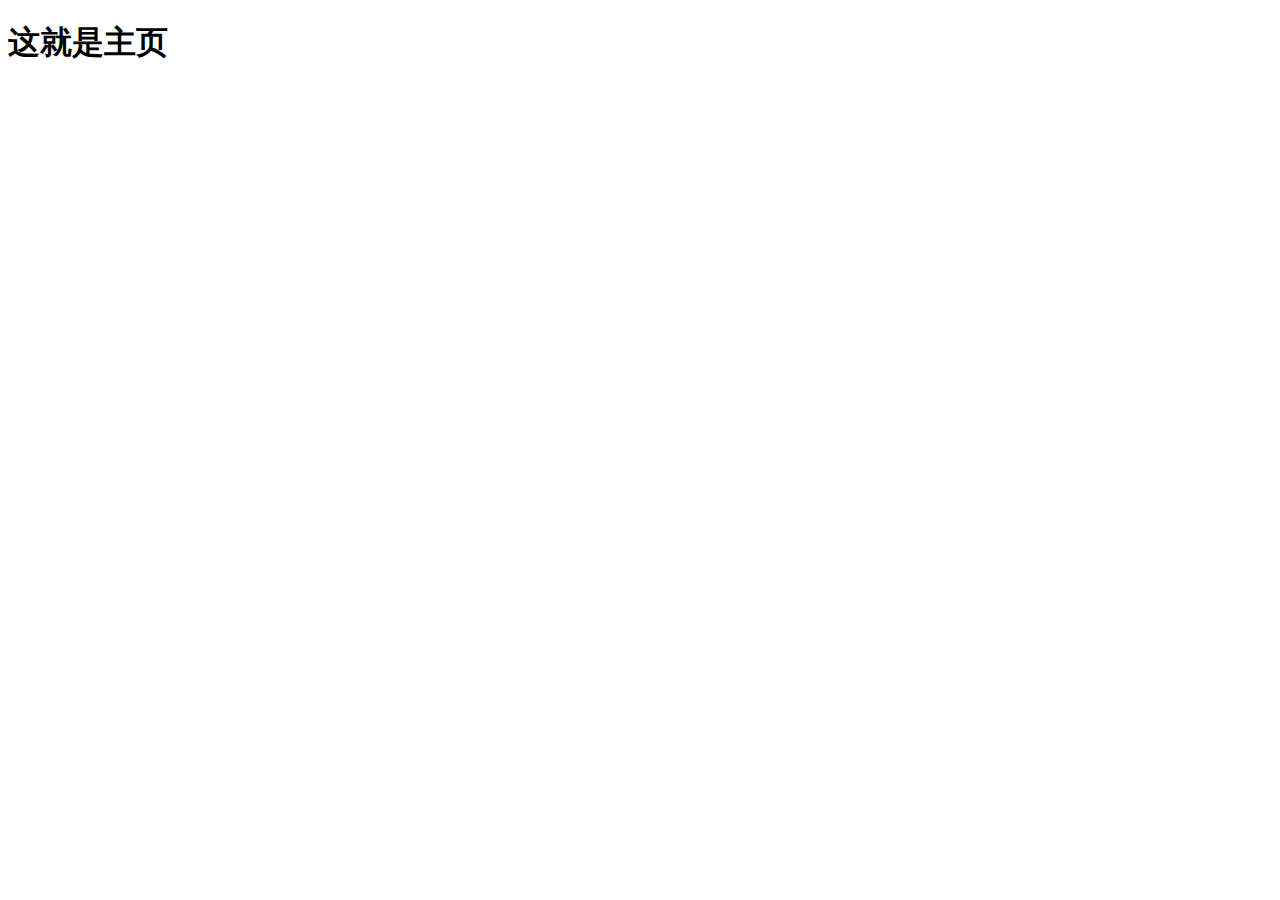
==== home/index.html @ bb457cd4 "登录界面功能基本完成" ====
<!DOCTYPE html>
<html lang="en">

<head>
    <meta charset="UTF-8">
    <meta name="viewport" content="width=device-width, initial-scale=1.0">
    <title>Document</title>
</head>

<body>
    <h1>这就是主页</h1>
</body>

</html>
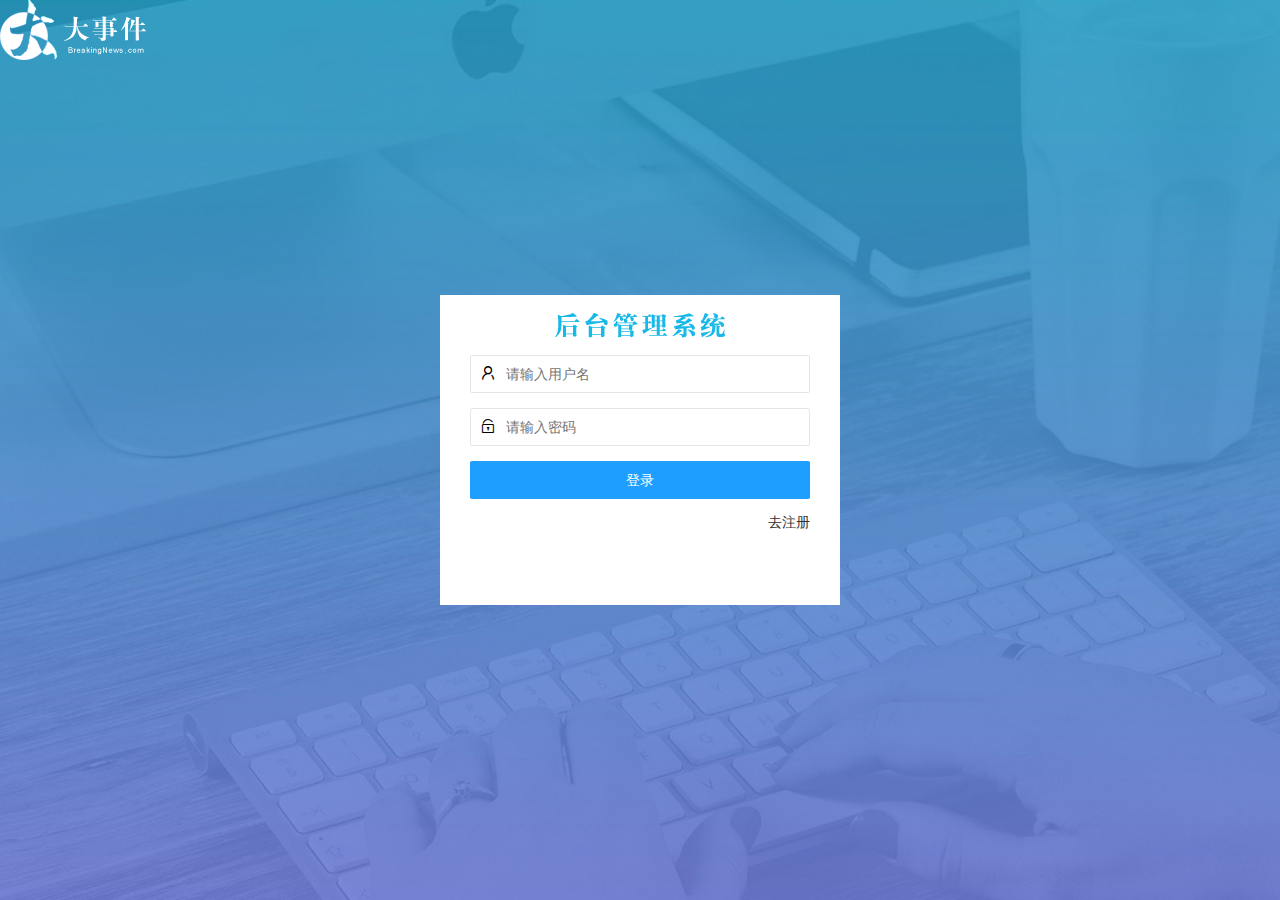
==== commit 8472157f: "首页功能完成" ====
--- a/home/index.html
+++ b/home/index.html
@@ -1,14 +1,86 @@
 <!DOCTYPE html>
-<html lang="en">
+<html>
 
 <head>
-    <meta charset="UTF-8">
-    <meta name="viewport" content="width=device-width, initial-scale=1.0">
-    <title>Document</title>
+    <meta charset="utf-8">
+    <meta name="viewport" content="width=device-width, initial-scale=1, maximum-scale=1">
+    <title>大事件主页</title>
+    <script>
+        let token = localStorage.getItem('token')
+        if (!token) location.href = '/home/login.html'
+    </script>
+
+    <link rel="stylesheet" href="/assets/lib/layui/css/layui.css">
+    <link rel="stylesheet" href="/assets/css/index.css">
+    <link rel="stylesheet" href="/assets/fonts/iconfont.css">
 </head>
 
-<body>
-    <h1>这就是主页</h1>
+<body class="layui-layout-body">
+    <div class="layui-layout layui-layout-admin">
+        <div class="layui-header">
+            <div class="layui-logo"><img src="/assets/images/logo.png" alt=""></div>
+            <ul class="layui-nav layui-layout-right">
+                <li class="layui-nav-item">
+                    <a href="javascript:;">
+                        <img src="http://t.cn/RCzsdCq" class="layui-nav-img">
+                        <span class="text-avatar">A</span> 个人中心
+                    </a>
+                    <dl class="layui-nav-child">
+                        <dd><a href="">基本资料</a></dd>
+                        <dd><a href="">更换头像</a></dd>
+                        <dd><a href="">重置密码</a></dd>
+                    </dl>
+                </li>
+                <li class="layui-nav-item"><a href="javascript:;" class="logoutBtn"><span class="iconfont icon-tuichu"></span>退出</a></li>
+            </ul>
+        </div>
+
+        <div class="layui-side layui-bg-black">
+            <div class="layui-side-scroll">
+                <div class="welcomeUser">
+                    <img src="http://t.cn/RCzsdCq" class="layui-nav-img">
+                    <span class="text-avatar">A</span> <span class="welcome"></span>
+                </div>
+                <!-- 左侧导航区域（可配合layui已有的垂直导航） -->
+                <!-- lay-shrink="all"  展开菜单时兄弟菜单合起 -->
+                <ul class="layui-nav layui-nav-tree" lay-shrink="all" lay-filter="test">
+                    <li class="layui-nav-item  layui-this"><a href="/home/dashboard.html" target="layuiBody"><span class="iconfont icon-home"></span>首页</a></li>
+                    <!--  layui-nav-itemed  默认展开子菜单 -->
+                    <li class="layui-nav-item">
+                        <a class="" href="javascript:;"><span class="iconfont icon-16"></span>文章管理</a>
+                        <dl class="layui-nav-child">
+                            <dd><a href="javascript:;"><i class="layui-icon layui-icon-app"></i>文章类别</a></dd>
+                            <dd><a href="javascript:;"><i class="layui-icon layui-icon-app"></i>文章列表</a></dd>
+                            <dd><a href="javascript:;"><i class="layui-icon layui-icon-app"></i>发布文章</a></dd>
+                        </dl>
+                    </li>
+                    <li class="layui-nav-item">
+                        <a href="javascript:;"><span class="iconfont icon-user"></span>个人中心</a>
+                        <dl class="layui-nav-child">
+                            <dd><a href="javascript:;"><i class="layui-icon layui-icon-app"></i>基本资料</a></dd>
+                            <dd><a href="javascript:;"><i class="layui-icon layui-icon-app"></i>更换头像</a></dd>
+                            <dd><a href="javascript:;"><i class="layui-icon layui-icon-app"></i>重置密码</a></dd>
+                        </dl>
+                    </li>
+                </ul>
+            </div>
+        </div>
+
+        <div class="layui-body">
+            <!-- 内容主体区域 -->
+            <!-- <div style="padding: 15px;">内容主体区域</div> -->
+            <iframe name="layuiBody" src="/home/dashboard.html" frameborder="0"></iframe>
+        </div>
+
+        <div class="layui-footer">
+            <!-- 底部固定区域 -->
+            © www.itheima.com - 黑马程序员
+        </div>
+    </div>
+    <script src="/assets/lib/layui/layui.all.js"></script>
+    <script src="/assets/lib/jquery.js"></script>
+    <script src="/assets/js/ajaxBase.js"></script>
+    <script src="/assets/js/index.js"></script>
 </body>
 
 </html>--- a/assets/lib/layui/css/layui.css
+++ b/assets/lib/layui/css/layui.css
@@ -0,0 +1,2 @@
+/** layui-v2.5.6 MIT License By https://www.layui.com */
+ .layui-inline,img{display:inline-block;vertical-align:middle}h1,h2,h3,h4,h5,h6{font-weight:400}.layui-edge,.layui-header,.layui-inline,.layui-main{position:relative}.layui-body,.layui-edge,.layui-elip{overflow:hidden}.layui-btn,.layui-edge,.layui-inline,img{vertical-align:middle}.layui-btn,.layui-disabled,.layui-icon,.layui-unselect{-moz-user-select:none;-webkit-user-select:none;-ms-user-select:none}.layui-elip,.layui-form-checkbox span,.layui-form-pane .layui-form-label{text-overflow:ellipsis;white-space:nowrap}.layui-breadcrumb,.layui-tree-btnGroup{visibility:hidden}blockquote,body,button,dd,div,dl,dt,form,h1,h2,h3,h4,h5,h6,input,li,ol,p,pre,td,textarea,th,ul{margin:0;padding:0;-webkit-tap-highlight-color:rgba(0,0,0,0)}a:active,a:hover{outline:0}img{border:none}li{list-style:none}table{border-collapse:collapse;border-spacing:0}h4,h5,h6{font-size:100%}button,input,optgroup,option,select,textarea{font-family:inherit;font-size:inherit;font-style:inherit;font-weight:inherit;outline:0}pre{white-space:pre-wrap;white-space:-moz-pre-wrap;white-space:-pre-wrap;white-space:-o-pre-wrap;word-wrap:break-word}body{line-height:24px;font:14px Helvetica Neue,Helvetica,PingFang SC,Tahoma,Arial,sans-serif}hr{height:1px;margin:10px 0;border:0;clear:both}a{color:#333;text-decoration:none}a:hover{color:#777}a cite{font-style:normal;*cursor:pointer}.layui-border-box,.layui-border-box *{box-sizing:border-box}.layui-box,.layui-box *{box-sizing:content-box}.layui-clear{clear:both;*zoom:1}.layui-clear:after{content:'\20';clear:both;*zoom:1;display:block;height:0}.layui-inline{*display:inline;*zoom:1}.layui-edge{display:inline-block;width:0;height:0;border-width:6px;border-style:dashed;border-color:transparent}.layui-edge-top{top:-4px;border-bottom-color:#999;border-bottom-style:solid}.layui-edge-right{border-left-color:#999;border-left-style:solid}.layui-edge-bottom{top:2px;border-top-color:#999;border-top-style:solid}.layui-edge-left{border-right-color:#999;border-right-style:solid}.layui-disabled,.layui-disabled:hover{color:#d2d2d2!important;cursor:not-allowed!important}.layui-circle{border-radius:100%}.layui-show{display:block!important}.layui-hide{display:none!important}@font-face{font-family:layui-icon;src:url(../font/iconfont.eot?v=256);src:url(../font/iconfont.eot?v=256#iefix) format('embedded-opentype'),url(../font/iconfont.woff2?v=256) format('woff2'),url(../font/iconfont.woff?v=256) format('woff'),url(../font/iconfont.ttf?v=256) format('truetype'),url(../font/iconfont.svg?v=256#layui-icon) format('svg')}.layui-icon{font-family:layui-icon!important;font-size:16px;font-style:normal;-webkit-font-smoothing:antialiased;-moz-osx-font-smoothing:grayscale}.layui-icon-reply-fill:before{content:"\e611"}.layui-icon-set-fill:before{content:"\e614"}.layui-icon-menu-fill:before{content:"\e60f"}.layui-icon-search:before{content:"\e615"}.layui-icon-share:before{content:"\e641"}.layui-icon-set-sm:before{content:"\e620"}.layui-icon-engine:before{content:"\e628"}.layui-icon-close:before{content:"\1006"}.layui-icon-close-fill:before{content:"\1007"}.layui-icon-chart-screen:before{content:"\e629"}.layui-icon-star:before{content:"\e600"}.layui-icon-circle-dot:before{content:"\e617"}.layui-icon-chat:before{content:"\e606"}.layui-icon-release:before{content:"\e609"}.layui-icon-list:before{content:"\e60a"}.layui-icon-chart:before{content:"\e62c"}.layui-icon-ok-circle:before{content:"\1005"}.layui-icon-layim-theme:before{content:"\e61b"}.layui-icon-table:before{content:"\e62d"}.layui-icon-right:before{content:"\e602"}.layui-icon-left:before{content:"\e603"}.layui-icon-cart-simple:before{content:"\e698"}.layui-icon-face-cry:before{content:"\e69c"}.layui-icon-face-smile:before{content:"\e6af"}.layui-icon-survey:before{content:"\e6b2"}.layui-icon-tree:before{content:"\e62e"}.layui-icon-ie:before{content:"\e7bb"}.layui-icon-upload-circle:before{content:"\e62f"}.layui-icon-add-circle:before{content:"\e61f"}.layui-icon-download-circle:before{content:"\e601"}.layui-icon-templeate-1:before{content:"\e630"}.layui-icon-util:before{content:"\e631"}.layui-icon-face-surprised:before{content:"\e664"}.layui-icon-edit:before{content:"\e642"}.layui-icon-speaker:before{content:"\e645"}.layui-icon-down:before{content:"\e61a"}.layui-icon-file:before{content:"\e621"}.layui-icon-layouts:before{content:"\e632"}.layui-icon-rate-half:before{content:"\e6c9"}.layui-icon-add-circle-fine:before{content:"\e608"}.layui-icon-prev-circle:before{content:"\e633"}.layui-icon-read:before{content:"\e705"}.layui-icon-404:before{content:"\e61c"}.layui-icon-carousel:before{content:"\e634"}.layui-icon-help:before{content:"\e607"}.layui-icon-code-circle:before{content:"\e635"}.layui-icon-windows:before{content:"\e67f"}.layui-icon-water:before{content:"\e636"}.layui-icon-username:before{content:"\e66f"}.layui-icon-find-fill:before{content:"\e670"}.layui-icon-about:before{content:"\e60b"}.layui-icon-location:before{content:"\e715"}.layui-icon-up:before{content:"\e619"}.layui-icon-pause:before{content:"\e651"}.layui-icon-date:before{content:"\e637"}.layui-icon-layim-uploadfile:before{content:"\e61d"}.layui-icon-delete:before{content:"\e640"}.layui-icon-play:before{content:"\e652"}.layui-icon-top:before{content:"\e604"}.layui-icon-firefox:before{content:"\e686"}.layui-icon-friends:before{content:"\e612"}.layui-icon-refresh-3:before{content:"\e9aa"}.layui-icon-ok:before{content:"\e605"}.layui-icon-layer:before{content:"\e638"}.layui-icon-face-smile-fine:before{content:"\e60c"}.layui-icon-dollar:before{content:"\e659"}.layui-icon-group:before{content:"\e613"}.layui-icon-layim-download:before{content:"\e61e"}.layui-icon-picture-fine:before{content:"\e60d"}.layui-icon-link:before{content:"\e64c"}.layui-icon-diamond:before{content:"\e735"}.layui-icon-log:before{content:"\e60e"}.layui-icon-key:before{content:"\e683"}.layui-icon-rate-solid:before{content:"\e67a"}.layui-icon-fonts-del:before{content:"\e64f"}.layui-icon-unlink:before{content:"\e64d"}.layui-icon-fonts-clear:before{content:"\e639"}.layui-icon-triangle-r:before{content:"\e623"}.layui-icon-circle:before{content:"\e63f"}.layui-icon-radio:before{content:"\e643"}.layui-icon-align-center:before{content:"\e647"}.layui-icon-align-right:before{content:"\e648"}.layui-icon-align-left:before{content:"\e649"}.layui-icon-loading-1:before{content:"\e63e"}.layui-icon-return:before{content:"\e65c"}.layui-icon-fonts-strong:before{content:"\e62b"}.layui-icon-upload:before{content:"\e67c"}.layui-icon-dialogue:before{content:"\e63a"}.layui-icon-video:before{content:"\e6ed"}.layui-icon-headset:before{content:"\e6fc"}.layui-icon-cellphone-fine:before{content:"\e63b"}.layui-icon-add-1:before{content:"\e654"}.layui-icon-face-smile-b:before{content:"\e650"}.layui-icon-fonts-html:before{content:"\e64b"}.layui-icon-screen-full:before{content:"\e622"}.layui-icon-form:before{content:"\e63c"}.layui-icon-cart:before{content:"\e657"}.layui-icon-camera-fill:before{content:"\e65d"}.layui-icon-tabs:before{content:"\e62a"}.layui-icon-heart-fill:before{content:"\e68f"}.layui-icon-fonts-code:before{content:"\e64e"}.layui-icon-ios:before{content:"\e680"}.layui-icon-at:before{content:"\e687"}.layui-icon-fire:before{content:"\e756"}.layui-icon-set:before{content:"\e716"}.layui-icon-fonts-u:before{content:"\e646"}.layui-icon-triangle-d:before{content:"\e625"}.layui-icon-tips:before{content:"\e702"}.layui-icon-picture:before{content:"\e64a"}.layui-icon-more-vertical:before{content:"\e671"}.layui-icon-bluetooth:before{content:"\e689"}.layui-icon-flag:before{content:"\e66c"}.layui-icon-loading:before{content:"\e63d"}.layui-icon-fonts-i:before{content:"\e644"}.layui-icon-refresh-1:before{content:"\e666"}.layui-icon-rmb:before{content:"\e65e"}.layui-icon-addition:before{content:"\e624"}.layui-icon-home:before{content:"\e68e"}.layui-icon-time:before{content:"\e68d"}.layui-icon-user:before{content:"\e770"}.layui-icon-notice:before{content:"\e667"}.layui-icon-chrome:before{content:"\e68a"}.layui-icon-edge:before{content:"\e68b"}.layui-icon-login-weibo:before{content:"\e675"}.layui-icon-voice:before{content:"\e688"}.layui-icon-upload-drag:before{content:"\e681"}.layui-icon-login-qq:before{content:"\e676"}.layui-icon-snowflake:before{content:"\e6b1"}.layui-icon-heart:before{content:"\e68c"}.layui-icon-logout:before{content:"\e682"}.layui-icon-file-b:before{content:"\e655"}.layui-icon-template:before{content:"\e663"}.layui-icon-transfer:before{content:"\e691"}.layui-icon-auz:before{content:"\e672"}.layui-icon-console:before{content:"\e665"}.layui-icon-app:before{content:"\e653"}.layui-icon-prev:before{content:"\e65a"}.layui-icon-website:before{content:"\e7ae"}.layui-icon-next:before{content:"\e65b"}.layui-icon-component:before{content:"\e857"}.layui-icon-android:before{content:"\e684"}.layui-icon-more:before{content:"\e65f"}.layui-icon-login-wechat:before{content:"\e677"}.layui-icon-shrink-right:before{content:"\e668"}.layui-icon-spread-left:before{content:"\e66b"}.layui-icon-camera:before{content:"\e660"}.layui-icon-note:before{content:"\e66e"}.layui-icon-refresh:before{content:"\e669"}.layui-icon-female:before{content:"\e661"}.layui-icon-male:before{content:"\e662"}.layui-icon-screen-restore:before{content:"\e758"}.layui-icon-password:before{content:"\e673"}.layui-icon-senior:before{content:"\e674"}.layui-icon-theme:before{content:"\e66a"}.layui-icon-tread:before{content:"\e6c5"}.layui-icon-praise:before{content:"\e6c6"}.layui-icon-star-fill:before{content:"\e658"}.layui-icon-rate:before{content:"\e67b"}.layui-icon-template-1:before{content:"\e656"}.layui-icon-vercode:before{content:"\e679"}.layui-icon-service:before{content:"\e626"}.layui-icon-cellphone:before{content:"\e678"}.layui-icon-print:before{content:"\e66d"}.layui-icon-cols:before{content:"\e610"}.layui-icon-wifi:before{content:"\e7e0"}.layui-icon-export:before{content:"\e67d"}.layui-icon-rss:before{content:"\e808"}.layui-icon-slider:before{content:"\e714"}.layui-icon-email:before{content:"\e618"}.layui-icon-subtraction:before{content:"\e67e"}.layui-icon-mike:before{content:"\e6dc"}.layui-icon-light:before{content:"\e748"}.layui-icon-gift:before{content:"\e627"}.layui-icon-mute:before{content:"\e685"}.layui-icon-reduce-circle:before{content:"\e616"}.layui-icon-music:before{content:"\e690"}.layui-main{width:1140px;margin:0 auto}.layui-header{z-index:1000;height:60px}.layui-header a:hover{transition:all .5s;-webkit-transition:all .5s}.layui-side{position:fixed;left:0;top:0;bottom:0;z-index:999;width:200px;overflow-x:hidden}.layui-side-scroll{position:relative;width:220px;height:100%;overflow-x:hidden}.layui-body{position:absolute;left:200px;right:0;top:0;bottom:0;z-index:998;width:auto;overflow-y:auto;box-sizing:border-box}.layui-layout-body{overflow:hidden}.layui-layout-admin .layui-header{background-color:#23262E}.layui-layout-admin .layui-side{top:60px;width:200px;overflow-x:hidden}.layui-layout-admin .layui-body{position:fixed;top:60px;bottom:44px}.layui-layout-admin .layui-main{width:auto;margin:0 15px}.layui-layout-admin .layui-footer{position:fixed;left:200px;right:0;bottom:0;height:44px;line-height:44px;padding:0 15px;background-color:#eee}.layui-layout-admin .layui-logo{position:absolute;left:0;top:0;width:200px;height:100%;line-height:60px;text-align:center;color:#009688;font-size:16px}.layui-layout-admin .layui-header .layui-nav{background:0 0}.layui-layout-left{position:absolute!important;left:200px;top:0}.layui-layout-right{position:absolute!important;right:0;top:0}.layui-container{position:relative;margin:0 auto;padding:0 15px;box-sizing:border-box}.layui-fluid{position:relative;margin:0 auto;padding:0 15px}.layui-row:after,.layui-row:before{content:'';display:block;clear:both}.layui-col-lg1,.layui-col-lg10,.layui-col-lg11,.layui-col-lg12,.layui-col-lg2,.layui-col-lg3,.layui-col-lg4,.layui-col-lg5,.layui-col-lg6,.layui-col-lg7,.layui-col-lg8,.layui-col-lg9,.layui-col-md1,.layui-col-md10,.layui-col-md11,.layui-col-md12,.layui-col-md2,.layui-col-md3,.layui-col-md4,.layui-col-md5,.layui-col-md6,.layui-col-md7,.layui-col-md8,.layui-col-md9,.layui-col-sm1,.layui-col-sm10,.layui-col-sm11,.layui-col-sm12,.layui-col-sm2,.layui-col-sm3,.layui-col-sm4,.layui-col-sm5,.layui-col-sm6,.layui-col-sm7,.layui-col-sm8,.layui-col-sm9,.layui-col-xs1,.layui-col-xs10,.layui-col-xs11,.layui-col-xs12,.layui-col-xs2,.layui-col-xs3,.layui-col-xs4,.layui-col-xs5,.layui-col-xs6,.layui-col-xs7,.layui-col-xs8,.layui-col-xs9{position:relative;display:block;box-sizing:border-box}.layui-col-xs1,.layui-col-xs10,.layui-col-xs11,.layui-col-xs12,.layui-col-xs2,.layui-col-xs3,.layui-col-xs4,.layui-col-xs5,.layui-col-xs6,.layui-col-xs7,.layui-col-xs8,.layui-col-xs9{float:left}.layui-col-xs1{width:8.33333333%}.layui-col-xs2{width:16.66666667%}.layui-col-xs3{width:25%}.layui-col-xs4{width:33.33333333%}.layui-col-xs5{width:41.66666667%}.layui-col-xs6{width:50%}.layui-col-xs7{width:58.33333333%}.layui-col-xs8{width:66.66666667%}.layui-col-xs9{width:75%}.layui-col-xs10{width:83.33333333%}.layui-col-xs11{width:91.66666667%}.layui-col-xs12{width:100%}.layui-col-xs-offset1{margin-left:8.33333333%}.layui-col-xs-offset2{margin-left:16.66666667%}.layui-col-xs-offset3{margin-left:25%}.layui-col-xs-offset4{margin-left:33.33333333%}.layui-col-xs-offset5{margin-left:41.66666667%}.layui-col-xs-offset6{margin-left:50%}.layui-col-xs-offset7{margin-left:58.33333333%}.layui-col-xs-offset8{margin-left:66.66666667%}.layui-col-xs-offset9{margin-left:75%}.layui-col-xs-offset10{margin-left:83.33333333%}.layui-col-xs-offset11{margin-left:91.66666667%}.layui-col-xs-offset12{margin-left:100%}@media screen and (max-width:768px){.layui-hide-xs{display:none!important}.layui-show-xs-block{display:block!important}.layui-show-xs-inline{display:inline!important}.layui-show-xs-inline-block{display:inline-block!important}}@media screen and (min-width:768px){.layui-container{width:750px}.layui-hide-sm{display:none!important}.layui-show-sm-block{display:block!important}.layui-show-sm-inline{display:inline!important}.layui-show-sm-inline-block{display:inline-block!important}.layui-col-sm1,.layui-col-sm10,.layui-col-sm11,.layui-col-sm12,.layui-col-sm2,.layui-col-sm3,.layui-col-sm4,.layui-col-sm5,.layui-col-sm6,.layui-col-sm7,.layui-col-sm8,.layui-col-sm9{float:left}.layui-col-sm1{width:8.33333333%}.layui-col-sm2{width:16.66666667%}.layui-col-sm3{width:25%}.layui-col-sm4{width:33.33333333%}.layui-col-sm5{width:41.66666667%}.layui-col-sm6{width:50%}.layui-col-sm7{width:58.33333333%}.layui-col-sm8{width:66.66666667%}.layui-col-sm9{width:75%}.layui-col-sm10{width:83.33333333%}.layui-col-sm11{width:91.66666667%}.layui-col-sm12{width:100%}.layui-col-sm-offset1{margin-left:8.33333333%}.layui-col-sm-offset2{margin-left:16.66666667%}.layui-col-sm-offset3{margin-left:25%}.layui-col-sm-offset4{margin-left:33.33333333%}.layui-col-sm-offset5{margin-left:41.66666667%}.layui-col-sm-offset6{margin-left:50%}.layui-col-sm-offset7{margin-left:58.33333333%}.layui-col-sm-offset8{margin-left:66.66666667%}.layui-col-sm-offset9{margin-left:75%}.layui-col-sm-offset10{margin-left:83.33333333%}.layui-col-sm-offset11{margin-left:91.66666667%}.layui-col-sm-offset12{margin-left:100%}}@media screen and (min-width:992px){.layui-container{width:970px}.layui-hide-md{display:none!important}.layui-show-md-block{display:block!important}.layui-show-md-inline{display:inline!important}.layui-show-md-inline-block{display:inline-block!important}.layui-col-md1,.layui-col-md10,.layui-col-md11,.layui-col-md12,.layui-col-md2,.layui-col-md3,.layui-col-md4,.layui-col-md5,.layui-col-md6,.layui-col-md7,.layui-col-md8,.layui-col-md9{float:left}.layui-col-md1{width:8.33333333%}.layui-col-md2{width:16.66666667%}.layui-col-md3{width:25%}.layui-col-md4{width:33.33333333%}.layui-col-md5{width:41.66666667%}.layui-col-md6{width:50%}.layui-col-md7{width:58.33333333%}.layui-col-md8{width:66.66666667%}.layui-col-md9{width:75%}.layui-col-md10{width:83.33333333%}.layui-col-md11{width:91.66666667%}.layui-col-md12{width:100%}.layui-col-md-offset1{margin-left:8.33333333%}.layui-col-md-offset2{margin-left:16.66666667%}.layui-col-md-offset3{margin-left:25%}.layui-col-md-offset4{margin-left:33.33333333%}.layui-col-md-offset5{margin-left:41.66666667%}.layui-col-md-offset6{margin-left:50%}.layui-col-md-offset7{margin-left:58.33333333%}.layui-col-md-offset8{margin-left:66.66666667%}.layui-col-md-offset9{margin-left:75%}.layui-col-md-offset10{margin-left:83.33333333%}.layui-col-md-offset11{margin-left:91.66666667%}.layui-col-md-offset12{margin-left:100%}}@media screen and (min-width:1200px){.layui-container{width:1170px}.layui-hide-lg{display:none!important}.layui-show-lg-block{display:block!important}.layui-show-lg-inline{display:inline!important}.layui-show-lg-inline-block{display:inline-block!important}.layui-col-lg1,.layui-col-lg10,.layui-col-lg11,.layui-col-lg12,.layui-col-lg2,.layui-col-lg3,.layui-col-lg4,.layui-col-lg5,.layui-col-lg6,.layui-col-lg7,.layui-col-lg8,.layui-col-lg9{float:left}.layui-col-lg1{width:8.33333333%}.layui-col-lg2{width:16.66666667%}.layui-col-lg3{width:25%}.layui-col-lg4{width:33.33333333%}.layui-col-lg5{width:41.66666667%}.layui-col-lg6{width:50%}.layui-col-lg7{width:58.33333333%}.layui-col-lg8{width:66.66666667%}.layui-col-lg9{width:75%}.layui-col-lg10{width:83.33333333%}.layui-col-lg11{width:91.66666667%}.layui-col-lg12{width:100%}.layui-col-lg-offset1{margin-left:8.33333333%}.layui-col-lg-offset2{margin-left:16.66666667%}.layui-col-lg-offset3{margin-left:25%}.layui-col-lg-offset4{margin-left:33.33333333%}.layui-col-lg-offset5{margin-left:41.66666667%}.layui-col-lg-offset6{margin-left:50%}.layui-col-lg-offset7{margin-left:58.33333333%}.layui-col-lg-offset8{margin-left:66.66666667%}.layui-col-lg-offset9{margin-left:75%}.layui-col-lg-offset10{margin-left:83.33333333%}.layui-col-lg-offset11{margin-left:91.66666667%}.layui-col-lg-offset12{margin-left:100%}}.layui-col-space1{margin:-.5px}.layui-col-space1>*{padding:.5px}.layui-col-space2{margin:-1px}.layui-col-space2>*{padding:1px}.layui-col-space4{margin:-2px}.layui-col-space4>*{padding:2px}.layui-col-space5{margin:-2.5px}.layui-col-space5>*{padding:2.5px}.layui-col-space6{margin:-3px}.layui-col-space6>*{padding:3px}.layui-col-space8{margin:-4px}.layui-col-space8>*{padding:4px}.layui-col-space10{margin:-5px}.layui-col-space10>*{padding:5px}.layui-col-space12{margin:-6px}.layui-col-space12>*{padding:6px}.layui-col-space14{margin:-7px}.layui-col-space14>*{padding:7px}.layui-col-space15{margin:-7.5px}.layui-col-space15>*{padding:7.5px}.layui-col-space16{margin:-8px}.layui-col-space16>*{padding:8px}.layui-col-space18{margin:-9px}.layui-col-space18>*{padding:9px}.layui-col-space20{margin:-10px}.layui-col-space20>*{padding:10px}.layui-col-space22{margin:-11px}.layui-col-space22>*{padding:11px}.layui-col-space24{margin:-12px}.layui-col-space24>*{padding:12px}.layui-col-space25{margin:-12.5px}.layui-col-space25>*{padding:12.5px}.layui-col-space26{margin:-13px}.layui-col-space26>*{padding:13px}.layui-col-space28{margin:-14px}.layui-col-space28>*{padding:14px}.layui-col-space30{margin:-15px}.layui-col-space30>*{padding:15px}.layui-btn,.layui-input,.layui-select,.layui-textarea,.layui-upload-button{outline:0;-webkit-appearance:none;transition:all .3s;-webkit-transition:all .3s;box-sizing:border-box}.layui-elem-quote{margin-bottom:10px;padding:15px;line-height:22px;border-left:5px solid #009688;border-radius:0 2px 2px 0;background-color:#f2f2f2}.layui-quote-nm{border-style:solid;border-width:1px 1px 1px 5px;background:0 0}.layui-elem-field{margin-bottom:10px;padding:0;border-width:1px;border-style:solid}.layui-elem-field legend{margin-left:20px;padding:0 10px;font-size:20px;font-weight:300}.layui-field-title{margin:10px 0 20px;border-width:1px 0 0}.layui-field-box{padding:10px 15px}.layui-field-title .layui-field-box{padding:10px 0}.layui-progress{position:relative;height:6px;border-radius:20px;background-color:#e2e2e2}.layui-progress-bar{position:absolute;left:0;top:0;width:0;max-width:100%;height:6px;border-radius:20px;text-align:right;background-color:#5FB878;transition:all .3s;-webkit-transition:all .3s}.layui-progress-big,.layui-progress-big .layui-progress-bar{height:18px;line-height:18px}.layui-progress-text{position:relative;top:-20px;line-height:18px;font-size:12px;color:#666}.layui-progress-big .layui-progress-text{position:static;padding:0 10px;color:#fff}.layui-collapse{border-width:1px;border-style:solid;border-radius:2px}.layui-colla-content,.layui-colla-item{border-top-width:1px;border-top-style:solid}.layui-colla-item:first-child{border-top:none}.layui-colla-title{position:relative;height:42px;line-height:42px;padding:0 15px 0 35px;color:#333;background-color:#f2f2f2;cursor:pointer;font-size:14px;overflow:hidden}.layui-colla-content{display:none;padding:10px 15px;line-height:22px;color:#666}.layui-colla-icon{position:absolute;left:15px;top:0;font-size:14px}.layui-card{margin-bottom:15px;border-radius:2px;background-color:#fff;box-shadow:0 1px 2px 0 rgba(0,0,0,.05)}.layui-card:last-child{margin-bottom:0}.layui-card-header{position:relative;height:42px;line-height:42px;padding:0 15px;border-bottom:1px solid #f6f6f6;color:#333;border-radius:2px 2px 0 0;font-size:14px}.layui-bg-black,.layui-bg-blue,.layui-bg-cyan,.layui-bg-green,.layui-bg-orange,.layui-bg-red{color:#fff!important}.layui-card-body{position:relative;padding:10px 15px;line-height:24px}.layui-card-body[pad15]{padding:15px}.layui-card-body[pad20]{padding:20px}.layui-card-body .layui-table{margin:5px 0}.layui-card .layui-tab{margin:0}.layui-panel-window{position:relative;padding:15px;border-radius:0;border-top:5px solid #E6E6E6;background-color:#fff}.layui-auxiliar-moving{position:fixed;left:0;right:0;top:0;bottom:0;width:100%;height:100%;background:0 0;z-index:9999999999}.layui-form-label,.layui-form-mid,.layui-form-select,.layui-input-block,.layui-input-inline,.layui-textarea{position:relative}.layui-bg-red{background-color:#FF5722!important}.layui-bg-orange{background-color:#FFB800!important}.layui-bg-green{background-color:#009688!important}.layui-bg-cyan{background-color:#2F4056!important}.layui-bg-blue{background-color:#1E9FFF!important}.layui-bg-black{background-color:#393D49!important}.layui-bg-gray{background-color:#eee!important;color:#666!important}.layui-badge-rim,.layui-colla-content,.layui-colla-item,.layui-collapse,.layui-elem-field,.layui-form-pane .layui-form-item[pane],.layui-form-pane .layui-form-label,.layui-input,.layui-layedit,.layui-layedit-tool,.layui-quote-nm,.layui-select,.layui-tab-bar,.layui-tab-card,.layui-tab-title,.layui-tab-title .layui-this:after,.layui-textarea{border-color:#e6e6e6}.layui-timeline-item:before,hr{background-color:#e6e6e6}.layui-text{line-height:22px;font-size:14px;color:#666}.layui-text h1,.layui-text h2,.layui-text h3{font-weight:500;color:#333}.layui-text h1{font-size:30px}.layui-text h2{font-size:24px}.layui-text h3{font-size:18px}.layui-text a:not(.layui-btn){color:#01AAED}.layui-text a:not(.layui-btn):hover{text-decoration:underline}.layui-text ul{padding:5px 0 5px 15px}.layui-text ul li{margin-top:5px;list-style-type:disc}.layui-text em,.layui-word-aux{color:#999!important;padding:0 5px!important}.layui-btn{display:inline-block;height:38px;line-height:38px;padding:0 18px;background-color:#009688;color:#fff;white-space:nowrap;text-align:center;font-size:14px;border:none;border-radius:2px;cursor:pointer}.layui-btn:hover{opacity:.8;filter:alpha(opacity=80);color:#fff}.layui-btn:active{opacity:1;filter:alpha(opacity=100)}.layui-btn+.layui-btn{margin-left:10px}.layui-btn-container{font-size:0}.layui-btn-container .layui-btn{margin-right:10px;margin-bottom:10px}.layui-btn-container .layui-btn+.layui-btn{margin-left:0}.layui-table .layui-btn-container .layui-btn{margin-bottom:9px}.layui-btn-radius{border-radius:100px}.layui-btn .layui-icon{margin-right:3px;font-size:18px;vertical-align:bottom;vertical-align:middle\9}.layui-btn-primary{border:1px solid #C9C9C9;background-color:#fff;color:#555}.layui-btn-primary:hover{border-color:#009688;color:#333}.layui-btn-normal{background-color:#1E9FFF}.layui-btn-warm{background-color:#FFB800}.layui-btn-danger{background-color:#FF5722}.layui-btn-checked{background-color:#5FB878}.layui-btn-disabled,.layui-btn-disabled:active,.layui-btn-disabled:hover{border:1px solid #e6e6e6;background-color:#FBFBFB;color:#C9C9C9;cursor:not-allowed;opacity:1}.layui-btn-lg{height:44px;line-height:44px;padding:0 25px;font-size:16px}.layui-btn-sm{height:30px;line-height:30px;padding:0 10px;font-size:12px}.layui-btn-sm i{font-size:16px!important}.layui-btn-xs{height:22px;line-height:22px;padding:0 5px;font-size:12px}.layui-btn-xs i{font-size:14px!important}.layui-btn-group{display:inline-block;vertical-align:middle;font-size:0}.layui-btn-group .layui-btn{margin-left:0!important;margin-right:0!important;border-left:1px solid rgba(255,255,255,.5);border-radius:0}.layui-btn-group .layui-btn-primary{border-left:none}.layui-btn-group .layui-btn-primary:hover{border-color:#C9C9C9;color:#009688}.layui-btn-group .layui-btn:first-child{border-left:none;border-radius:2px 0 0 2px}.layui-btn-group .layui-btn-primary:first-child{border-left:1px solid #c9c9c9}.layui-btn-group .layui-btn:last-child{border-radius:0 2px 2px 0}.layui-btn-group .layui-btn+.layui-btn{margin-left:0}.layui-btn-group+.layui-btn-group{margin-left:10px}.layui-btn-fluid{width:100%}.layui-input,.layui-select,.layui-textarea{height:38px;line-height:1.3;line-height:38px\9;border-width:1px;border-style:solid;background-color:#fff;border-radius:2px}.layui-input::-webkit-input-placeholder,.layui-select::-webkit-input-placeholder,.layui-textarea::-webkit-input-placeholder{line-height:1.3}.layui-input,.layui-textarea{display:block;width:100%;padding-left:10px}.layui-input:hover,.layui-textarea:hover{border-color:#D2D2D2!important}.layui-input:focus,.layui-textarea:focus{border-color:#C9C9C9!important}.layui-textarea{min-height:100px;height:auto;line-height:20px;padding:6px 10px;resize:vertical}.layui-select{padding:0 10px}.layui-form input[type=checkbox],.layui-form input[type=radio],.layui-form select{display:none}.layui-form [lay-ignore]{display:initial}.layui-form-item{margin-bottom:15px;clear:both;*zoom:1}.layui-form-item:after{content:'\20';clear:both;*zoom:1;display:block;height:0}.layui-form-label{float:left;display:block;padding:9px 15px;width:80px;font-weight:400;line-height:20px;text-align:right}.layui-form-label-col{display:block;float:none;padding:9px 0;line-height:20px;text-align:left}.layui-form-item .layui-inline{margin-bottom:5px;margin-right:10px}.layui-input-block{margin-left:110px;min-height:36px}.layui-input-inline{display:inline-block;vertical-align:middle}.layui-form-item .layui-input-inline{float:left;width:190px;margin-right:10px}.layui-form-text .layui-input-inline{width:auto}.layui-form-mid{float:left;display:block;padding:9px 0!important;line-height:20px;margin-right:10px}.layui-form-danger+.layui-form-select .layui-input,.layui-form-danger:focus{border-color:#FF5722!important}.layui-form-select .layui-input{padding-right:30px;cursor:pointer}.layui-form-select .layui-edge{position:absolute;right:10px;top:50%;margin-top:-3px;cursor:pointer;border-width:6px;border-top-color:#c2c2c2;border-top-style:solid;transition:all .3s;-webkit-transition:all .3s}.layui-form-select dl{display:none;position:absolute;left:0;top:42px;padding:5px 0;z-index:899;min-width:100%;border:1px solid #d2d2d2;max-height:300px;overflow-y:auto;background-color:#fff;border-radius:2px;box-shadow:0 2px 4px rgba(0,0,0,.12);box-sizing:border-box}.layui-form-select dl dd,.layui-form-select dl dt{padding:0 10px;line-height:36px;white-space:nowrap;overflow:hidden;text-overflow:ellipsis}.layui-form-select dl dt{font-size:12px;color:#999}.layui-form-select dl dd{cursor:pointer}.layui-form-select dl dd:hover{background-color:#f2f2f2;-webkit-transition:.5s all;transition:.5s all}.layui-form-select .layui-select-group dd{padding-left:20px}.layui-form-select dl dd.layui-select-tips{padding-left:10px!important;color:#999}.layui-form-select dl dd.layui-this{background-color:#5FB878;color:#fff}.layui-form-checkbox,.layui-form-select dl dd.layui-disabled{background-color:#fff}.layui-form-selected dl{display:block}.layui-form-checkbox,.layui-form-checkbox *,.layui-form-switch{display:inline-block;vertical-align:middle}.layui-form-selected .layui-edge{margin-top:-9px;-webkit-transform:rotate(180deg);transform:rotate(180deg);margin-top:-3px\9}:root .layui-form-selected .layui-edge{margin-top:-9px\0/IE9}.layui-form-selectup dl{top:auto;bottom:42px}.layui-select-none{margin:5px 0;text-align:center;color:#999}.layui-select-disabled .layui-disabled{border-color:#eee!important}.layui-select-disabled .layui-edge{border-top-color:#d2d2d2}.layui-form-checkbox{position:relative;height:30px;line-height:30px;margin-right:10px;padding-right:30px;cursor:pointer;font-size:0;-webkit-transition:.1s linear;transition:.1s linear;box-sizing:border-box}.layui-form-checkbox span{padding:0 10px;height:100%;font-size:14px;border-radius:2px 0 0 2px;background-color:#d2d2d2;color:#fff;overflow:hidden}.layui-form-checkbox:hover span{background-color:#c2c2c2}.layui-form-checkbox i{position:absolute;right:0;top:0;width:30px;height:28px;border:1px solid #d2d2d2;border-left:none;border-radius:0 2px 2px 0;color:#fff;font-size:20px;text-align:center}.layui-form-checkbox:hover i{border-color:#c2c2c2;color:#c2c2c2}.layui-form-checked,.layui-form-checked:hover{border-color:#5FB878}.layui-form-checked span,.layui-form-checked:hover span{background-color:#5FB878}.layui-form-checked i,.layui-form-checked:hover i{color:#5FB878}.layui-form-item .layui-form-checkbox{margin-top:4px}.layui-form-checkbox[lay-skin=primary]{height:auto!important;line-height:normal!important;min-width:18px;min-height:18px;border:none!important;margin-right:0;padding-left:28px;padding-right:0;background:0 0}.layui-form-checkbox[lay-skin=primary] span{padding-left:0;padding-right:15px;line-height:18px;background:0 0;color:#666}.layui-form-checkbox[lay-skin=primary] i{right:auto;left:0;width:16px;height:16px;line-height:16px;border:1px solid #d2d2d2;font-size:12px;border-radius:2px;background-color:#fff;-webkit-transition:.1s linear;transition:.1s linear}.layui-form-checkbox[lay-skin=primary]:hover i{border-color:#5FB878;color:#fff}.layui-form-checked[lay-skin=primary] i{border-color:#5FB878!important;background-color:#5FB878;color:#fff}.layui-checkbox-disbaled[lay-skin=primary] span{background:0 0!important;color:#c2c2c2}.layui-checkbox-disbaled[lay-skin=primary]:hover i{border-color:#d2d2d2}.layui-form-item .layui-form-checkbox[lay-skin=primary]{margin-top:10px}.layui-form-switch{position:relative;height:22px;line-height:22px;min-width:35px;padding:0 5px;margin-top:8px;border:1px solid #d2d2d2;border-radius:20px;cursor:pointer;background-color:#fff;-webkit-transition:.1s linear;transition:.1s linear}.layui-form-switch i{position:absolute;left:5px;top:3px;width:16px;height:16px;border-radius:20px;background-color:#d2d2d2;-webkit-transition:.1s linear;transition:.1s linear}.layui-form-switch em{position:relative;top:0;width:25px;margin-left:21px;padding:0!important;text-align:center!important;color:#999!important;font-style:normal!important;font-size:12px}.layui-form-onswitch{border-color:#5FB878;background-color:#5FB878}.layui-checkbox-disbaled,.layui-checkbox-disbaled i{border-color:#e2e2e2!important}.layui-form-onswitch i{left:100%;margin-left:-21px;background-color:#fff}.layui-form-onswitch em{margin-left:5px;margin-right:21px;color:#fff!important}.layui-checkbox-disbaled span{background-color:#e2e2e2!important}.layui-checkbox-disbaled:hover i{color:#fff!important}[lay-radio]{display:none}.layui-form-radio,.layui-form-radio *{display:inline-block;vertical-align:middle}.layui-form-radio{line-height:28px;margin:6px 10px 0 0;padding-right:10px;cursor:pointer;font-size:0}.layui-form-radio *{font-size:14px}.layui-form-radio>i{margin-right:8px;font-size:22px;color:#c2c2c2}.layui-form-radio>i:hover,.layui-form-radioed>i{color:#5FB878}.layui-radio-disbaled>i{color:#e2e2e2!important}.layui-form-pane .layui-form-label{width:110px;padding:8px 15px;height:38px;line-height:20px;border-width:1px;border-style:solid;border-radius:2px 0 0 2px;text-align:center;background-color:#FBFBFB;overflow:hidden;box-sizing:border-box}.layui-form-pane .layui-input-inline{margin-left:-1px}.layui-form-pane .layui-input-block{margin-left:110px;left:-1px}.layui-form-pane .layui-input{border-radius:0 2px 2px 0}.layui-form-pane .layui-form-text .layui-form-label{float:none;width:100%;border-radius:2px;box-sizing:border-box;text-align:left}.layui-form-pane .layui-form-text .layui-input-inline{display:block;margin:0;top:-1px;clear:both}.layui-form-pane .layui-form-text .layui-input-block{margin:0;left:0;top:-1px}.layui-form-pane .layui-form-text .layui-textarea{min-height:100px;border-radius:0 0 2px 2px}.layui-form-pane .layui-form-checkbox{margin:4px 0 4px 10px}.layui-form-pane .layui-form-radio,.layui-form-pane .layui-form-switch{margin-top:6px;margin-left:10px}.layui-form-pane .layui-form-item[pane]{position:relative;border-width:1px;border-style:solid}.layui-form-pane .layui-form-item[pane] .layui-form-label{position:absolute;left:0;top:0;height:100%;border-width:0 1px 0 0}.layui-form-pane .layui-form-item[pane] .layui-input-inline{margin-left:110px}@media screen and (max-width:450px){.layui-form-item .layui-form-label{text-overflow:ellipsis;overflow:hidden;white-space:nowrap}.layui-form-item .layui-inline{display:block;margin-right:0;margin-bottom:20px;clear:both}.layui-form-item .layui-inline:after{content:'\20';clear:both;display:block;height:0}.layui-form-item .layui-input-inline{display:block;float:none;left:-3px;width:auto;margin:0 0 10px 112px}.layui-form-item .layui-input-inline+.layui-form-mid{margin-left:110px;top:-5px;padding:0}.layui-form-item .layui-form-checkbox{margin-right:5px;margin-bottom:5px}}.layui-layedit{border-width:1px;border-style:solid;border-radius:2px}.layui-layedit-tool{padding:3px 5px;border-bottom-width:1px;border-bottom-style:solid;font-size:0}.layedit-tool-fixed{position:fixed;top:0;border-top:1px solid #e2e2e2}.layui-layedit-tool .layedit-tool-mid,.layui-layedit-tool .layui-icon{display:inline-block;vertical-align:middle;text-align:center;font-size:14px}.layui-layedit-tool .layui-icon{position:relative;width:32px;height:30px;line-height:30px;margin:3px 5px;color:#777;cursor:pointer;border-radius:2px}.layui-layedit-tool .layui-icon:hover{color:#393D49}.layui-layedit-tool .layui-icon:active{color:#000}.layui-layedit-tool .layedit-tool-active{background-color:#e2e2e2;color:#000}.layui-layedit-tool .layui-disabled,.layui-layedit-tool .layui-disabled:hover{color:#d2d2d2;cursor:not-allowed}.layui-layedit-tool .layedit-tool-mid{width:1px;height:18px;margin:0 10px;background-color:#d2d2d2}.layedit-tool-html{width:50px!important;font-size:30px!important}.layedit-tool-b,.layedit-tool-code,.layedit-tool-help{font-size:16px!important}.layedit-tool-d,.layedit-tool-face,.layedit-tool-image,.layedit-tool-unlink{font-size:18px!important}.layedit-tool-image input{position:absolute;font-size:0;left:0;top:0;width:100%;height:100%;opacity:.01;filter:Alpha(opacity=1);cursor:pointer}.layui-layedit-iframe iframe{display:block;width:100%}#LAY_layedit_code{overflow:hidden}.layui-laypage{display:inline-block;*display:inline;*zoom:1;vertical-align:middle;margin:10px 0;font-size:0}.layui-laypage>a:first-child,.layui-laypage>a:first-child em{border-radius:2px 0 0 2px}.layui-laypage>a:last-child,.layui-laypage>a:last-child em{border-radius:0 2px 2px 0}.layui-laypage>:first-child{margin-left:0!important}.layui-laypage>:last-child{margin-right:0!important}.layui-laypage a,.layui-laypage button,.layui-laypage input,.layui-laypage select,.layui-laypage span{border:1px solid #e2e2e2}.layui-laypage a,.layui-laypage span{display:inline-block;*display:inline;*zoom:1;vertical-align:middle;padding:0 15px;height:28px;line-height:28px;margin:0 -1px 5px 0;background-color:#fff;color:#333;font-size:12px}.layui-flow-more a *,.layui-laypage input,.layui-table-view select[lay-ignore]{display:inline-block}.layui-laypage a:hover{color:#009688}.layui-laypage em{font-style:normal}.layui-laypage .layui-laypage-spr{color:#999;font-weight:700}.layui-laypage a{text-decoration:none}.layui-laypage .layui-laypage-curr{position:relative}.layui-laypage .layui-laypage-curr em{position:relative;color:#fff}.layui-laypage .layui-laypage-curr .layui-laypage-em{position:absolute;left:-1px;top:-1px;padding:1px;width:100%;height:100%;background-color:#009688}.layui-laypage-em{border-radius:2px}.layui-laypage-next em,.layui-laypage-prev em{font-family:Sim sun;font-size:16px}.layui-laypage .layui-laypage-count,.layui-laypage .layui-laypage-limits,.layui-laypage .layui-laypage-refresh,.layui-laypage .layui-laypage-skip{margin-left:10px;margin-right:10px;padding:0;border:none}.layui-laypage .layui-laypage-limits,.layui-laypage .layui-laypage-refresh{vertical-align:top}.layui-laypage .layui-laypage-refresh i{font-size:18px;cursor:pointer}.layui-laypage select{height:22px;padding:3px;border-radius:2px;cursor:pointer}.layui-laypage .layui-laypage-skip{height:30px;line-height:30px;color:#999}.layui-laypage button,.layui-laypage input{height:30px;line-height:30px;border-radius:2px;vertical-align:top;background-color:#fff;box-sizing:border-box}.layui-laypage input{width:40px;margin:0 10px;padding:0 3px;text-align:center}.layui-laypage input:focus,.layui-laypage select:focus{border-color:#009688!important}.layui-laypage button{margin-left:10px;padding:0 10px;cursor:pointer}.layui-table,.layui-table-view{margin:10px 0}.layui-flow-more{margin:10px 0;text-align:center;color:#999;font-size:14px}.layui-flow-more a{height:32px;line-height:32px}.layui-flow-more a *{vertical-align:top}.layui-flow-more a cite{padding:0 20px;border-radius:3px;background-color:#eee;color:#333;font-style:normal}.layui-flow-more a cite:hover{opacity:.8}.layui-flow-more a i{font-size:30px;color:#737383}.layui-table{width:100%;background-color:#fff;color:#666}.layui-table tr{transition:all .3s;-webkit-transition:all .3s}.layui-table th{text-align:left;font-weight:400}.layui-table tbody tr:hover,.layui-table thead tr,.layui-table-click,.layui-table-header,.layui-table-hover,.layui-table-mend,.layui-table-patch,.layui-table-tool,.layui-table-total,.layui-table-total tr,.layui-table[lay-even] tr:nth-child(even){background-color:#f2f2f2}.layui-table td,.layui-table th,.layui-table-col-set,.layui-table-fixed-r,.layui-table-grid-down,.layui-table-header,.layui-table-page,.layui-table-tips-main,.layui-table-tool,.layui-table-total,.layui-table-view,.layui-table[lay-skin=line],.layui-table[lay-skin=row]{border-width:1px;border-style:solid;border-color:#e6e6e6}.layui-table td,.layui-table th{position:relative;padding:9px 15px;min-height:20px;line-height:20px;font-size:14px}.layui-table[lay-skin=line] td,.layui-table[lay-skin=line] th{border-width:0 0 1px}.layui-table[lay-skin=row] td,.layui-table[lay-skin=row] th{border-width:0 1px 0 0}.layui-table[lay-skin=nob] td,.layui-table[lay-skin=nob] th{border:none}.layui-table img{max-width:100px}.layui-table[lay-size=lg] td,.layui-table[lay-size=lg] th{padding:15px 30px}.layui-table-view .layui-table[lay-size=lg] .layui-table-cell{height:40px;line-height:40px}.layui-table[lay-size=sm] td,.layui-table[lay-size=sm] th{font-size:12px;padding:5px 10px}.layui-table-view .layui-table[lay-size=sm] .layui-table-cell{height:20px;line-height:20px}.layui-table[lay-data]{display:none}.layui-table-box{position:relative;overflow:hidden}.layui-table-view .layui-table{position:relative;width:auto;margin:0}.layui-table-view .layui-table[lay-skin=line]{border-width:0 1px 0 0}.layui-table-view .layui-table[lay-skin=row]{border-width:0 0 1px}.layui-table-view .layui-table td,.layui-table-view .layui-table th{padding:5px 0;border-top:none;border-left:none}.layui-table-view .layui-table th.layui-unselect .layui-table-cell span{cursor:pointer}.layui-table-view .layui-table td{cursor:default}.layui-table-view .layui-table td[data-edit=text]{cursor:text}.layui-table-view .layui-form-checkbox[lay-skin=primary] i{width:18px;height:18px}.layui-table-view .layui-form-radio{line-height:0;padding:0}.layui-table-view .layui-form-radio>i{margin:0;font-size:20px}.layui-table-init{position:absolute;left:0;top:0;width:100%;height:100%;text-align:center;z-index:110}.layui-table-init .layui-icon{position:absolute;left:50%;top:50%;margin:-15px 0 0 -15px;font-size:30px;color:#c2c2c2}.layui-table-header{border-width:0 0 1px;overflow:hidden}.layui-table-header .layui-table{margin-bottom:-1px}.layui-table-tool .layui-inline[lay-event]{position:relative;width:26px;height:26px;padding:5px;line-height:16px;margin-right:10px;text-align:center;color:#333;border:1px solid #ccc;cursor:pointer;-webkit-transition:.5s all;transition:.5s all}.layui-table-tool .layui-inline[lay-event]:hover{border:1px solid #999}.layui-table-tool-temp{padding-right:120px}.layui-table-tool-self{position:absolute;right:17px;top:10px}.layui-table-tool .layui-table-tool-self .layui-inline[lay-event]{margin:0 0 0 10px}.layui-table-tool-panel{position:absolute;top:29px;left:-1px;padding:5px 0;min-width:150px;min-height:40px;border:1px solid #d2d2d2;text-align:left;overflow-y:auto;background-color:#fff;box-shadow:0 2px 4px rgba(0,0,0,.12)}.layui-table-cell,.layui-table-tool-panel li{overflow:hidden;text-overflow:ellipsis;white-space:nowrap}.layui-table-tool-panel li{padding:0 10px;line-height:30px;-webkit-transition:.5s all;transition:.5s all}.layui-table-tool-panel li .layui-form-checkbox[lay-skin=primary]{width:100%;padding-left:28px}.layui-table-tool-panel li:hover{background-color:#f2f2f2}.layui-table-tool-panel li .layui-form-checkbox[lay-skin=primary] i{position:absolute;left:0;top:0}.layui-table-tool-panel li .layui-form-checkbox[lay-skin=primary] span{padding:0}.layui-table-tool .layui-table-tool-self .layui-table-tool-panel{left:auto;right:-1px}.layui-table-col-set{position:absolute;right:0;top:0;width:20px;height:100%;border-width:0 0 0 1px;background-color:#fff}.layui-table-sort{width:10px;height:20px;margin-left:5px;cursor:pointer!important}.layui-table-sort .layui-edge{position:absolute;left:5px;border-width:5px}.layui-table-sort .layui-table-sort-asc{top:3px;border-top:none;border-bottom-style:solid;border-bottom-color:#b2b2b2}.layui-table-sort .layui-table-sort-asc:hover{border-bottom-color:#666}.layui-table-sort .layui-table-sort-desc{bottom:5px;border-bottom:none;border-top-style:solid;border-top-color:#b2b2b2}.layui-table-sort .layui-table-sort-desc:hover{border-top-color:#666}.layui-table-sort[lay-sort=asc] .layui-table-sort-asc{border-bottom-color:#000}.layui-table-sort[lay-sort=desc] .layui-table-sort-desc{border-top-color:#000}.layui-table-cell{height:28px;line-height:28px;padding:0 15px;position:relative;box-sizing:border-box}.layui-table-cell .layui-form-checkbox[lay-skin=primary]{top:-1px;padding:0}.layui-table-cell .layui-table-link{color:#01AAED}.laytable-cell-checkbox,.laytable-cell-numbers,.laytable-cell-radio,.laytable-cell-space{padding:0;text-align:center}.layui-table-body{position:relative;overflow:auto;margin-right:-1px;margin-bottom:-1px}.layui-table-body .layui-none{line-height:26px;padding:15px;text-align:center;color:#999}.layui-table-fixed{position:absolute;left:0;top:0;z-index:101}.layui-table-fixed .layui-table-body{overflow:hidden}.layui-table-fixed-l{box-shadow:0 -1px 8px rgba(0,0,0,.08)}.layui-table-fixed-r{left:auto;right:-1px;border-width:0 0 0 1px;box-shadow:-1px 0 8px rgba(0,0,0,.08)}.layui-table-fixed-r .layui-table-header{position:relative;overflow:visible}.layui-table-mend{position:absolute;right:-49px;top:0;height:100%;width:50px}.layui-table-tool{position:relative;z-index:890;width:100%;min-height:50px;line-height:30px;padding:10px 15px;border-width:0 0 1px}.layui-table-tool .layui-btn-container{margin-bottom:-10px}.layui-table-page,.layui-table-total{border-width:1px 0 0;margin-bottom:-1px;overflow:hidden}.layui-table-page{position:relative;width:100%;padding:7px 7px 0;height:41px;font-size:12px;white-space:nowrap}.layui-table-page>div{height:26px}.layui-table-page .layui-laypage{margin:0}.layui-table-page .layui-laypage a,.layui-table-page .layui-laypage span{height:26px;line-height:26px;margin-bottom:10px;border:none;background:0 0}.layui-table-page .layui-laypage a,.layui-table-page .layui-laypage span.layui-laypage-curr{padding:0 12px}.layui-table-page .layui-laypage span{margin-left:0;padding:0}.layui-table-page .layui-laypage .layui-laypage-prev{margin-left:-7px!important}.layui-table-page .layui-laypage .layui-laypage-curr .layui-laypage-em{left:0;top:0;padding:0}.layui-table-page .layui-laypage button,.layui-table-page .layui-laypage input{height:26px;line-height:26px}.layui-table-page .layui-laypage input{width:40px}.layui-table-page .layui-laypage button{padding:0 10px}.layui-table-page select{height:18px}.layui-table-patch .layui-table-cell{padding:0;width:30px}.layui-table-edit{position:absolute;left:0;top:0;width:100%;height:100%;padding:0 14px 1px;border-radius:0;box-shadow:1px 1px 20px rgba(0,0,0,.15)}.layui-table-edit:focus{border-color:#5FB878!important}select.layui-table-edit{padding:0 0 0 10px;border-color:#C9C9C9}.layui-table-view .layui-form-checkbox,.layui-table-view .layui-form-radio,.layui-table-view .layui-form-switch{top:0;margin:0;box-sizing:content-box}.layui-table-view .layui-form-checkbox{top:-1px;height:26px;line-height:26px}.layui-table-view .layui-form-checkbox i{height:26px}.layui-table-grid .layui-table-cell{overflow:visible}.layui-table-grid-down{position:absolute;top:0;right:0;width:26px;height:100%;padding:5px 0;border-width:0 0 0 1px;text-align:center;background-color:#fff;color:#999;cursor:pointer}.layui-table-grid-down .layui-icon{position:absolute;top:50%;left:50%;margin:-8px 0 0 -8px}.layui-table-grid-down:hover{background-color:#fbfbfb}body .layui-table-tips .layui-layer-content{background:0 0;padding:0;box-shadow:0 1px 6px rgba(0,0,0,.12)}.layui-table-tips-main{margin:-44px 0 0 -1px;max-height:150px;padding:8px 15px;font-size:14px;overflow-y:scroll;background-color:#fff;color:#666}.layui-table-tips-c{position:absolute;right:-3px;top:-13px;width:20px;height:20px;padding:3px;cursor:pointer;background-color:#666;border-radius:50%;color:#fff}.layui-table-tips-c:hover{background-color:#777}.layui-table-tips-c:before{position:relative;right:-2px}.layui-upload-file{display:none!important;opacity:.01;filter:Alpha(opacity=1)}.layui-upload-drag,.layui-upload-form,.layui-upload-wrap{display:inline-block}.layui-upload-list{margin:10px 0}.layui-upload-choose{padding:0 10px;color:#999}.layui-upload-drag{position:relative;padding:30px;border:1px dashed #e2e2e2;background-color:#fff;text-align:center;cursor:pointer;color:#999}.layui-upload-drag .layui-icon{font-size:50px;color:#009688}.layui-upload-drag[lay-over]{border-color:#009688}.layui-upload-iframe{position:absolute;width:0;height:0;border:0;visibility:hidden}.layui-upload-wrap{position:relative;vertical-align:middle}.layui-upload-wrap .layui-upload-file{display:block!important;position:absolute;left:0;top:0;z-index:10;font-size:100px;width:100%;height:100%;opacity:.01;filter:Alpha(opacity=1);cursor:pointer}.layui-transfer-active,.layui-transfer-box{display:inline-block;vertical-align:middle}.layui-transfer-box,.layui-transfer-header,.layui-transfer-search{border-width:0;border-style:solid;border-color:#e6e6e6}.layui-transfer-box{position:relative;border-width:1px;width:200px;height:360px;border-radius:2px;background-color:#fff}.layui-transfer-box .layui-form-checkbox{width:100%;margin:0!important}.layui-transfer-header{height:38px;line-height:38px;padding:0 10px;border-bottom-width:1px}.layui-transfer-search{position:relative;padding:10px;border-bottom-width:1px}.layui-transfer-search .layui-input{height:32px;padding-left:30px;font-size:12px}.layui-transfer-search .layui-icon-search{position:absolute;left:20px;top:50%;margin-top:-8px;color:#666}.layui-transfer-active{margin:0 15px}.layui-transfer-active .layui-btn{display:block;margin:0;padding:0 15px;background-color:#5FB878;border-color:#5FB878;color:#fff}.layui-transfer-active .layui-btn-disabled{background-color:#FBFBFB;border-color:#e6e6e6;color:#C9C9C9}.layui-transfer-active .layui-btn:first-child{margin-bottom:15px}.layui-transfer-active .layui-btn .layui-icon{margin:0;font-size:14px!important}.layui-transfer-data{padding:5px 0;overflow:auto}.layui-transfer-data li{height:32px;line-height:32px;padding:0 10px}.layui-transfer-data li:hover{background-color:#f2f2f2;transition:.5s all}.layui-transfer-data .layui-none{padding:15px 10px;text-align:center;color:#999}.layui-nav{position:relative;padding:0 20px;background-color:#393D49;color:#fff;border-radius:2px;font-size:0;box-sizing:border-box}.layui-nav *{font-size:14px}.layui-nav .layui-nav-item{position:relative;display:inline-block;*display:inline;*zoom:1;vertical-align:middle;line-height:60px}.layui-nav .layui-nav-item a{display:block;padding:0 20px;color:#fff;color:rgba(255,255,255,.7);transition:all .3s;-webkit-transition:all .3s}.layui-nav .layui-this:after,.layui-nav-bar,.layui-nav-tree .layui-nav-itemed:after{position:absolute;left:0;top:0;width:0;height:5px;background-color:#5FB878;transition:all .2s;-webkit-transition:all .2s}.layui-nav-bar{z-index:1000}.layui-nav .layui-nav-item a:hover,.layui-nav .layui-this a{color:#fff}.layui-nav .layui-this:after{content:'';top:auto;bottom:0;width:100%}.layui-nav-img{width:30px;height:30px;margin-right:10px;border-radius:50%}.layui-nav .layui-nav-more{content:'';width:0;height:0;border-style:solid dashed dashed;border-color:#fff transparent transparent;overflow:hidden;cursor:pointer;transition:all .2s;-webkit-transition:all .2s;position:absolute;top:50%;right:3px;margin-top:-3px;border-width:6px;border-top-color:rgba(255,255,255,.7)}.layui-nav .layui-nav-mored,.layui-nav-itemed>a .layui-nav-more{margin-top:-9px;border-style:dashed dashed solid;border-color:transparent transparent #fff}.layui-nav-child{display:none;position:absolute;left:0;top:65px;min-width:100%;line-height:36px;padding:5px 0;box-shadow:0 2px 4px rgba(0,0,0,.12);border:1px solid #d2d2d2;background-color:#fff;z-index:100;border-radius:2px;white-space:nowrap}.layui-nav .layui-nav-child a{color:#333}.layui-nav .layui-nav-child a:hover{background-color:#f2f2f2;color:#000}.layui-nav-child dd{position:relative}.layui-nav .layui-nav-child dd.layui-this a,.layui-nav-child dd.layui-this{background-color:#5FB878;color:#fff}.layui-nav-child dd.layui-this:after{display:none}.layui-nav-tree{width:200px;padding:0}.layui-nav-tree .layui-nav-item{display:block;width:100%;line-height:45px}.layui-nav-tree .layui-nav-item a{position:relative;height:45px;line-height:45px;text-overflow:ellipsis;overflow:hidden;white-space:nowrap}.layui-nav-tree .layui-nav-item a:hover{background-color:#4E5465}.layui-nav-tree .layui-nav-bar{width:5px;height:0;background-color:#009688}.layui-nav-tree .layui-nav-child dd.layui-this,.layui-nav-tree .layui-nav-child dd.layui-this a,.layui-nav-tree .layui-this,.layui-nav-tree .layui-this>a,.layui-nav-tree .layui-this>a:hover{background-color:#009688;color:#fff}.layui-nav-tree .layui-this:after{display:none}.layui-nav-itemed>a,.layui-nav-tree .layui-nav-title a,.layui-nav-tree .layui-nav-title a:hover{color:#fff!important}.layui-nav-tree .layui-nav-child{position:relative;z-index:0;top:0;border:none;box-shadow:none}.layui-nav-tree .layui-nav-child a{height:40px;line-height:40px;color:#fff;color:rgba(255,255,255,.7)}.layui-nav-tree .layui-nav-child,.layui-nav-tree .layui-nav-child a:hover{background:0 0;color:#fff}.layui-nav-tree .layui-nav-more{right:10px}.layui-nav-itemed>.layui-nav-child{display:block;padding:0;background-color:rgba(0,0,0,.3)!important}.layui-nav-itemed>.layui-nav-child>.layui-this>.layui-nav-child{display:block}.layui-nav-side{position:fixed;top:0;bottom:0;left:0;overflow-x:hidden;z-index:999}.layui-bg-blue .layui-nav-bar,.layui-bg-blue .layui-nav-itemed:after,.layui-bg-blue .layui-this:after{background-color:#93D1FF}.layui-bg-blue .layui-nav-child dd.layui-this{background-color:#1E9FFF}.layui-bg-blue .layui-nav-itemed>a,.layui-nav-tree.layui-bg-blue .layui-nav-title a,.layui-nav-tree.layui-bg-blue .layui-nav-title a:hover{background-color:#007DDB!important}.layui-breadcrumb{font-size:0}.layui-breadcrumb>*{font-size:14px}.layui-breadcrumb a{color:#999!important}.layui-breadcrumb a:hover{color:#5FB878!important}.layui-breadcrumb a cite{color:#666;font-style:normal}.layui-breadcrumb span[lay-separator]{margin:0 10px;color:#999}.layui-tab{margin:10px 0;text-align:left!important}.layui-tab[overflow]>.layui-tab-title{overflow:hidden}.layui-tab-title{position:relative;left:0;height:40px;white-space:nowrap;font-size:0;border-bottom-width:1px;border-bottom-style:solid;transition:all .2s;-webkit-transition:all .2s}.layui-tab-title li{display:inline-block;*display:inline;*zoom:1;vertical-align:middle;font-size:14px;transition:all .2s;-webkit-transition:all .2s;position:relative;line-height:40px;min-width:65px;padding:0 15px;text-align:center;cursor:pointer}.layui-tab-title li a{display:block}.layui-tab-title .layui-this{color:#000}.layui-tab-title .layui-this:after{position:absolute;left:0;top:0;content:'';width:100%;height:41px;border-width:1px;border-style:solid;border-bottom-color:#fff;border-radius:2px 2px 0 0;box-sizing:border-box;pointer-events:none}.layui-tab-bar{position:absolute;right:0;top:0;z-index:10;width:30px;height:39px;line-height:39px;border-width:1px;border-style:solid;border-radius:2px;text-align:center;background-color:#fff;cursor:pointer}.layui-tab-bar .layui-icon{position:relative;display:inline-block;top:3px;transition:all .3s;-webkit-transition:all .3s}.layui-tab-item{display:none}.layui-tab-more{padding-right:30px;height:auto!important;white-space:normal!important}.layui-tab-more li.layui-this:after{border-bottom-color:#e2e2e2;border-radius:2px}.layui-tab-more .layui-tab-bar .layui-icon{top:-2px;top:3px\9;-webkit-transform:rotate(180deg);transform:rotate(180deg)}:root .layui-tab-more .layui-tab-bar .layui-icon{top:-2px\0/IE9}.layui-tab-content{padding:10px}.layui-tab-title li .layui-tab-close{position:relative;display:inline-block;width:18px;height:18px;line-height:20px;margin-left:8px;top:1px;text-align:center;font-size:14px;color:#c2c2c2;transition:all .2s;-webkit-transition:all .2s}.layui-tab-title li .layui-tab-close:hover{border-radius:2px;background-color:#FF5722;color:#fff}.layui-tab-brief>.layui-tab-title .layui-this{color:#009688}.layui-tab-brief>.layui-tab-more li.layui-this:after,.layui-tab-brief>.layui-tab-title .layui-this:after{border:none;border-radius:0;border-bottom:2px solid #5FB878}.layui-tab-brief[overflow]>.layui-tab-title .layui-this:after{top:-1px}.layui-tab-card{border-width:1px;border-style:solid;border-radius:2px;box-shadow:0 2px 5px 0 rgba(0,0,0,.1)}.layui-tab-card>.layui-tab-title{background-color:#f2f2f2}.layui-tab-card>.layui-tab-title li{margin-right:-1px;margin-left:-1px}.layui-tab-card>.layui-tab-title .layui-this{background-color:#fff}.layui-tab-card>.layui-tab-title .layui-this:after{border-top:none;border-width:1px;border-bottom-color:#fff}.layui-tab-card>.layui-tab-title .layui-tab-bar{height:40px;line-height:40px;border-radius:0;border-top:none;border-right:none}.layui-tab-card>.layui-tab-more .layui-this{background:0 0;color:#5FB878}.layui-tab-card>.layui-tab-more .layui-this:after{border:none}.layui-timeline{padding-left:5px}.layui-timeline-item{position:relative;padding-bottom:20px}.layui-timeline-axis{position:absolute;left:-5px;top:0;z-index:10;width:20px;height:20px;line-height:20px;background-color:#fff;color:#5FB878;border-radius:50%;text-align:center;cursor:pointer}.layui-timeline-axis:hover{color:#FF5722}.layui-timeline-item:before{content:'';position:absolute;left:5px;top:0;z-index:0;width:1px;height:100%}.layui-timeline-item:last-child:before{display:none}.layui-timeline-item:first-child:before{display:block}.layui-timeline-content{padding-left:25px}.layui-timeline-title{position:relative;margin-bottom:10px}.layui-badge,.layui-badge-dot,.layui-badge-rim{position:relative;display:inline-block;padding:0 6px;font-size:12px;text-align:center;background-color:#FF5722;color:#fff;border-radius:2px}.layui-badge{height:18px;line-height:18px}.layui-badge-dot{width:8px;height:8px;padding:0;border-radius:50%}.layui-badge-rim{height:18px;line-height:18px;border-width:1px;border-style:solid;background-color:#fff;color:#666}.layui-btn .layui-badge,.layui-btn .layui-badge-dot{margin-left:5px}.layui-nav .layui-badge,.layui-nav .layui-badge-dot{position:absolute;top:50%;margin:-8px 6px 0}.layui-tab-title .layui-badge,.layui-tab-title .layui-badge-dot{left:5px;top:-2px}.layui-carousel{position:relative;left:0;top:0;background-color:#f8f8f8}.layui-carousel>[carousel-item]{position:relative;width:100%;height:100%;overflow:hidden}.layui-carousel>[carousel-item]:before{position:absolute;content:'\e63d';left:50%;top:50%;width:100px;line-height:20px;margin:-10px 0 0 -50px;text-align:center;color:#c2c2c2;font-family:layui-icon!important;font-size:30px;font-style:normal;-webkit-font-smoothing:antialiased;-moz-osx-font-smoothing:grayscale}.layui-carousel>[carousel-item]>*{display:none;position:absolute;left:0;top:0;width:100%;height:100%;background-color:#f8f8f8;transition-duration:.3s;-webkit-transition-duration:.3s}.layui-carousel-updown>*{-webkit-transition:.3s ease-in-out up;transition:.3s ease-in-out up}.layui-carousel-arrow{display:none\9;opacity:0;position:absolute;left:10px;top:50%;margin-top:-18px;width:36px;height:36px;line-height:36px;text-align:center;font-size:20px;border:0;border-radius:50%;background-color:rgba(0,0,0,.2);color:#fff;-webkit-transition-duration:.3s;transition-duration:.3s;cursor:pointer}.layui-carousel-arrow[lay-type=add]{left:auto!important;right:10px}.layui-carousel:hover .layui-carousel-arrow[lay-type=add],.layui-carousel[lay-arrow=always] .layui-carousel-arrow[lay-type=add]{right:20px}.layui-carousel[lay-arrow=always] .layui-carousel-arrow{opacity:1;left:20px}.layui-carousel[lay-arrow=none] .layui-carousel-arrow{display:none}.layui-carousel-arrow:hover,.layui-carousel-ind ul:hover{background-color:rgba(0,0,0,.35)}.layui-carousel:hover .layui-carousel-arrow{display:block\9;opacity:1;left:20px}.layui-carousel-ind{position:relative;top:-35px;width:100%;line-height:0!important;text-align:center;font-size:0}.layui-carousel[lay-indicator=outside]{margin-bottom:30px}.layui-carousel[lay-indicator=outside] .layui-carousel-ind{top:10px}.layui-carousel[lay-indicator=outside] .layui-carousel-ind ul{background-color:rgba(0,0,0,.5)}.layui-carousel[lay-indicator=none] .layui-carousel-ind{display:none}.layui-carousel-ind ul{display:inline-block;padding:5px;background-color:rgba(0,0,0,.2);border-radius:10px;-webkit-transition-duration:.3s;transition-duration:.3s}.layui-carousel-ind li{display:inline-block;width:10px;height:10px;margin:0 3px;font-size:14px;background-color:#e2e2e2;background-color:rgba(255,255,255,.5);border-radius:50%;cursor:pointer;-webkit-transition-duration:.3s;transition-duration:.3s}.layui-carousel-ind li:hover{background-color:rgba(255,255,255,.7)}.layui-carousel-ind li.layui-this{background-color:#fff}.layui-carousel>[carousel-item]>.layui-carousel-next,.layui-carousel>[carousel-item]>.layui-carousel-prev,.layui-carousel>[carousel-item]>.layui-this{display:block}.layui-carousel>[carousel-item]>.layui-this{left:0}.layui-carousel>[carousel-item]>.layui-carousel-prev{left:-100%}.layui-carousel>[carousel-item]>.layui-carousel-next{left:100%}.layui-carousel>[carousel-item]>.layui-carousel-next.layui-carousel-left,.layui-carousel>[carousel-item]>.layui-carousel-prev.layui-carousel-right{left:0}.layui-carousel>[carousel-item]>.layui-this.layui-carousel-left{left:-100%}.layui-carousel>[carousel-item]>.layui-this.layui-carousel-right{left:100%}.layui-carousel[lay-anim=updown] .layui-carousel-arrow{left:50%!important;top:20px;margin:0 0 0 -18px}.layui-carousel[lay-anim=updown]>[carousel-item]>*,.layui-carousel[lay-anim=fade]>[carousel-item]>*{left:0!important}.layui-carousel[lay-anim=updown] .layui-carousel-arrow[lay-type=add]{top:auto!important;bottom:20px}.layui-carousel[lay-anim=updown] .layui-carousel-ind{position:absolute;top:50%;right:20px;width:auto;height:auto}.layui-carousel[lay-anim=updown] .layui-carousel-ind ul{padding:3px 5px}.layui-carousel[lay-anim=updown] .layui-carousel-ind li{display:block;margin:6px 0}.layui-carousel[lay-anim=updown]>[carousel-item]>.layui-this{top:0}.layui-carousel[lay-anim=updown]>[carousel-item]>.layui-carousel-prev{top:-100%}.layui-carousel[lay-anim=updown]>[carousel-item]>.layui-carousel-next{top:100%}.layui-carousel[lay-anim=updown]>[carousel-item]>.layui-carousel-next.layui-carousel-left,.layui-carousel[lay-anim=updown]>[carousel-item]>.layui-carousel-prev.layui-carousel-right{top:0}.layui-carousel[lay-anim=updown]>[carousel-item]>.layui-this.layui-carousel-left{top:-100%}.layui-carousel[lay-anim=updown]>[carousel-item]>.layui-this.layui-carousel-right{top:100%}.layui-carousel[lay-anim=fade]>[carousel-item]>.layui-carousel-next,.layui-carousel[lay-anim=fade]>[carousel-item]>.layui-carousel-prev{opacity:0}.layui-carousel[lay-anim=fade]>[carousel-item]>.layui-carousel-next.layui-carousel-left,.layui-carousel[lay-anim=fade]>[carousel-item]>.layui-carousel-prev.layui-carousel-right{opacity:1}.layui-carousel[lay-anim=fade]>[carousel-item]>.layui-this.layui-carousel-left,.layui-carousel[lay-anim=fade]>[carousel-item]>.layui-this.layui-carousel-right{opacity:0}.layui-fixbar{position:fixed;right:15px;bottom:15px;z-index:999999}.layui-fixbar li{width:50px;height:50px;line-height:50px;margin-bottom:1px;text-align:center;cursor:pointer;font-size:30px;background-color:#9F9F9F;color:#fff;border-radius:2px;opacity:.95}.layui-fixbar li:hover{opacity:.85}.layui-fixbar li:active{opacity:1}.layui-fixbar .layui-fixbar-top{display:none;font-size:40px}body .layui-util-face{border:none;background:0 0}body .layui-util-face .layui-layer-content{padding:0;background-color:#fff;color:#666;box-shadow:none}.layui-util-face .layui-layer-TipsG{display:none}.layui-util-face ul{position:relative;width:372px;padding:10px;border:1px solid #D9D9D9;background-color:#fff;box-shadow:0 0 20px rgba(0,0,0,.2)}.layui-util-face ul li{cursor:pointer;float:left;border:1px solid #e8e8e8;height:22px;width:26px;overflow:hidden;margin:-1px 0 0 -1px;padding:4px 2px;text-align:center}.layui-util-face ul li:hover{position:relative;z-index:2;border:1px solid #eb7350;background:#fff9ec}.layui-code{position:relative;margin:10px 0;padding:15px;line-height:20px;border:1px solid #ddd;border-left-width:6px;background-color:#F2F2F2;color:#333;font-family:Courier New;font-size:12px}.layui-rate,.layui-rate *{display:inline-block;vertical-align:middle}.layui-rate{padding:10px 5px 10px 0;font-size:0}.layui-rate li i.layui-icon{font-size:20px;color:#FFB800;margin-right:5px;transition:all .3s;-webkit-transition:all .3s}.layui-rate li i:hover{cursor:pointer;transform:scale(1.12);-webkit-transform:scale(1.12)}.layui-rate[readonly] li i:hover{cursor:default;transform:scale(1)}.layui-colorpicker{width:26px;height:26px;border:1px solid #e6e6e6;padding:5px;border-radius:2px;line-height:24px;display:inline-block;cursor:pointer;transition:all .3s;-webkit-transition:all .3s}.layui-colorpicker:hover{border-color:#d2d2d2}.layui-colorpicker.layui-colorpicker-lg{width:34px;height:34px;line-height:32px}.layui-colorpicker.layui-colorpicker-sm{width:24px;height:24px;line-height:22px}.layui-colorpicker.layui-colorpicker-xs{width:22px;height:22px;line-height:20px}.layui-colorpicker-trigger-bgcolor{display:block;background:url([data-uri]);border-radius:2px}.layui-colorpicker-trigger-span{display:block;height:100%;box-sizing:border-box;border:1px solid rgba(0,0,0,.15);border-radius:2px;text-align:center}.layui-colorpicker-trigger-i{display:inline-block;color:#FFF;font-size:12px}.layui-colorpicker-trigger-i.layui-icon-close{color:#999}.layui-colorpicker-main{position:absolute;z-index:66666666;width:280px;padding:7px;background:#FFF;border:1px solid #d2d2d2;border-radius:2px;box-shadow:0 2px 4px rgba(0,0,0,.12)}.layui-colorpicker-main-wrapper{height:180px;position:relative}.layui-colorpicker-basis{width:260px;height:100%;position:relative}.layui-colorpicker-basis-white{width:100%;height:100%;position:absolute;top:0;left:0;background:linear-gradient(90deg,#FFF,hsla(0,0%,100%,0))}.layui-colorpicker-basis-black{width:100%;height:100%;position:absolute;top:0;left:0;background:linear-gradient(0deg,#000,transparent)}.layui-colorpicker-basis-cursor{width:10px;height:10px;border:1px solid #FFF;border-radius:50%;position:absolute;top:-3px;right:-3px;cursor:pointer}.layui-colorpicker-side{position:absolute;top:0;right:0;width:12px;height:100%;background:linear-gradient(red,#FF0,#0F0,#0FF,#00F,#F0F,red)}.layui-colorpicker-side-slider{width:100%;height:5px;box-shadow:0 0 1px #888;box-sizing:border-box;background:#FFF;border-radius:1px;border:1px solid #f0f0f0;cursor:pointer;position:absolute;left:0}.layui-colorpicker-main-alpha{display:none;height:12px;margin-top:7px;background:url([data-uri])}.layui-colorpicker-alpha-bgcolor{height:100%;position:relative}.layui-colorpicker-alpha-slider{width:5px;height:100%;box-shadow:0 0 1px #888;box-sizing:border-box;background:#FFF;border-radius:1px;border:1px solid #f0f0f0;cursor:pointer;position:absolute;top:0}.layui-colorpicker-main-pre{padding-top:7px;font-size:0}.layui-colorpicker-pre{width:20px;height:20px;border-radius:2px;display:inline-block;margin-left:6px;margin-bottom:7px;cursor:pointer}.layui-colorpicker-pre:nth-child(11n+1){margin-left:0}.layui-colorpicker-pre-isalpha{background:url([data-uri])}.layui-colorpicker-pre.layui-this{box-shadow:0 0 3px 2px rgba(0,0,0,.15)}.layui-colorpicker-pre>div{height:100%;border-radius:2px}.layui-colorpicker-main-input{text-align:right;padding-top:7px}.layui-colorpicker-main-input .layui-btn-container .layui-btn{margin:0 0 0 10px}.layui-colorpicker-main-input div.layui-inline{float:left;margin-right:10px;font-size:14px}.layui-colorpicker-main-input input.layui-input{width:150px;height:30px;color:#666}.layui-slider{height:4px;background:#e2e2e2;border-radius:3px;position:relative;cursor:pointer}.layui-slider-bar{border-radius:3px;position:absolute;height:100%}.layui-slider-step{position:absolute;top:0;width:4px;height:4px;border-radius:50%;background:#FFF;-webkit-transform:translateX(-50%);transform:translateX(-50%)}.layui-slider-wrap{width:36px;height:36px;position:absolute;top:-16px;-webkit-transform:translateX(-50%);transform:translateX(-50%);z-index:10;text-align:center}.layui-slider-wrap-btn{width:12px;height:12px;border-radius:50%;background:#FFF;display:inline-block;vertical-align:middle;cursor:pointer;transition:.3s}.layui-slider-wrap:after{content:"";height:100%;display:inline-block;vertical-align:middle}.layui-slider-wrap-btn.layui-slider-hover,.layui-slider-wrap-btn:hover{transform:scale(1.2)}.layui-slider-wrap-btn.layui-disabled:hover{transform:scale(1)!important}.layui-slider-tips{position:absolute;top:-42px;z-index:66666666;white-space:nowrap;display:none;-webkit-transform:translateX(-50%);transform:translateX(-50%);color:#FFF;background:#000;border-radius:3px;height:25px;line-height:25px;padding:0 10px}.layui-slider-tips:after{content:'';position:absolute;bottom:-12px;left:50%;margin-left:-6px;width:0;height:0;border-width:6px;border-style:solid;border-color:#000 transparent transparent}.layui-slider-input{width:70px;height:32px;border:1px solid #e6e6e6;border-radius:3px;font-size:16px;line-height:32px;position:absolute;right:0;top:-15px}.layui-slider-input-btn{display:none;position:absolute;top:0;right:0;width:20px;height:100%;border-left:1px solid #d2d2d2}.layui-slider-input-btn i{cursor:pointer;position:absolute;right:0;bottom:0;width:20px;height:50%;font-size:12px;line-height:16px;text-align:center;color:#999}.layui-slider-input-btn i:first-child{top:0;border-bottom:1px solid #d2d2d2}.layui-slider-input-txt{height:100%;font-size:14px}.layui-slider-input-txt input{height:100%;border:none}.layui-slider-input-btn i:hover{color:#009688}.layui-slider-vertical{width:4px;margin-left:34px}.layui-slider-vertical .layui-slider-bar{width:4px}.layui-slider-vertical .layui-slider-step{top:auto;left:0;-webkit-transform:translateY(50%);transform:translateY(50%)}.layui-slider-vertical .layui-slider-wrap{top:auto;left:-16px;-webkit-transform:translateY(50%);transform:translateY(50%)}.layui-slider-vertical .layui-slider-tips{top:auto;left:2px}@media \0screen{.layui-slider-wrap-btn{margin-left:-20px}.layui-slider-vertical .layui-slider-wrap-btn{margin-left:0;margin-bottom:-20px}.layui-slider-vertical .layui-slider-tips{margin-left:-8px}.layui-slider>span{margin-left:8px}}.layui-tree{line-height:22px}.layui-tree .layui-form-checkbox{margin:0!important}.layui-tree-set{width:100%;position:relative}.layui-tree-pack{display:none;padding-left:20px;position:relative}.layui-tree-iconClick,.layui-tree-main{display:inline-block;vertical-align:middle}.layui-tree-line .layui-tree-pack{padding-left:27px}.layui-tree-line .layui-tree-set .layui-tree-set:after{content:'';position:absolute;top:14px;left:-9px;width:17px;height:0;border-top:1px dotted #c0c4cc}.layui-tree-entry{position:relative;padding:3px 0;height:20px;white-space:nowrap}.layui-tree-entry:hover{background-color:#eee}.layui-tree-line .layui-tree-entry:hover{background-color:rgba(0,0,0,0)}.layui-tree-line .layui-tree-entry:hover .layui-tree-txt{color:#999;text-decoration:underline;transition:.3s}.layui-tree-main{cursor:pointer;padding-right:10px}.layui-tree-line .layui-tree-set:before{content:'';position:absolute;top:0;left:-9px;width:0;height:100%;border-left:1px dotted #c0c4cc}.layui-tree-line .layui-tree-set.layui-tree-setLineShort:before{height:13px}.layui-tree-line .layui-tree-set.layui-tree-setHide:before{height:0}.layui-tree-iconClick{position:relative;height:20px;line-height:20px;margin:0 10px;color:#c0c4cc}.layui-tree-icon{height:12px;line-height:12px;width:12px;text-align:center;border:1px solid #c0c4cc}.layui-tree-iconClick .layui-icon{font-size:18px}.layui-tree-icon .layui-icon{font-size:12px;color:#666}.layui-tree-iconArrow{padding:0 5px}.layui-tree-iconArrow:after{content:'';position:absolute;left:4px;top:3px;z-index:100;width:0;height:0;border-width:5px;border-style:solid;border-color:transparent transparent transparent #c0c4cc;transition:.5s}.layui-tree-btnGroup,.layui-tree-editInput{position:relative;vertical-align:middle;display:inline-block}.layui-tree-spread>.layui-tree-entry>.layui-tree-iconClick>.layui-tree-iconArrow:after{transform:rotate(90deg) translate(3px,4px)}.layui-tree-txt{display:inline-block;vertical-align:middle;color:#555}.layui-tree-search{margin-bottom:15px;color:#666}.layui-tree-btnGroup .layui-icon{display:inline-block;vertical-align:middle;padding:0 2px;cursor:pointer}.layui-tree-btnGroup .layui-icon:hover{color:#999;transition:.3s}.layui-tree-entry:hover .layui-tree-btnGroup{visibility:visible}.layui-tree-editInput{height:20px;line-height:20px;padding:0 3px;border:none;background-color:rgba(0,0,0,.05)}.layui-tree-emptyText{text-align:center;color:#999}.layui-anim{-webkit-animation-duration:.3s;animation-duration:.3s;-webkit-animation-fill-mode:both;animation-fill-mode:both}.layui-anim.layui-icon{display:inline-block}.layui-anim-loop{-webkit-animation-iteration-count:infinite;animation-iteration-count:infinite}.layui-trans,.layui-trans a{transition:all .3s;-webkit-transition:all .3s}@-webkit-keyframes layui-rotate{from{-webkit-transform:rotate(0)}to{-webkit-transform:rotate(360deg)}}@keyframes layui-rotate{from{transform:rotate(0)}to{transform:rotate(360deg)}}.layui-anim-rotate{-webkit-animation-name:layui-rotate;animation-name:layui-rotate;-webkit-animation-duration:1s;animation-duration:1s;-webkit-animation-timing-function:linear;animation-timing-function:linear}@-webkit-keyframes layui-up{from{-webkit-transform:translate3d(0,100%,0);opacity:.3}to{-webkit-transform:translate3d(0,0,0);opacity:1}}@keyframes layui-up{from{transform:translate3d(0,100%,0);opacity:.3}to{transform:translate3d(0,0,0);opacity:1}}.layui-anim-up{-webkit-animation-name:layui-up;animation-name:layui-up}@-webkit-keyframes layui-upbit{from{-webkit-transform:translate3d(0,30px,0);opacity:.3}to{-webkit-transform:translate3d(0,0,0);opacity:1}}@keyframes layui-upbit{from{transform:translate3d(0,30px,0);opacity:.3}to{transform:translate3d(0,0,0);opacity:1}}.layui-anim-upbit{-webkit-animation-name:layui-upbit;animation-name:layui-upbit}@-webkit-keyframes layui-scale{0%{opacity:.3;-webkit-transform:scale(.5)}100%{opacity:1;-webkit-transform:scale(1)}}@keyframes layui-scale{0%{opacity:.3;-ms-transform:scale(.5);transform:scale(.5)}100%{opacity:1;-ms-transform:scale(1);transform:scale(1)}}.layui-anim-scale{-webkit-animation-name:layui-scale;animation-name:layui-scale}@-webkit-keyframes layui-scale-spring{0%{opacity:.5;-webkit-transform:scale(.5)}80%{opacity:.8;-webkit-transform:scale(1.1)}100%{opacity:1;-webkit-transform:scale(1)}}@keyframes layui-scale-spring{0%{opacity:.5;transform:scale(.5)}80%{opacity:.8;transform:scale(1.1)}100%{opacity:1;transform:scale(1)}}.layui-anim-scaleSpring{-webkit-animation-name:layui-scale-spring;animation-name:layui-scale-spring}@-webkit-keyframes layui-fadein{0%{opacity:0}100%{opacity:1}}@keyframes layui-fadein{0%{opacity:0}100%{opacity:1}}.layui-anim-fadein{-webkit-animation-name:layui-fadein;animation-name:layui-fadein}@-webkit-keyframes layui-fadeout{0%{opacity:1}100%{opacity:0}}@keyframes layui-fadeout{0%{opacity:1}100%{opacity:0}}.layui-anim-fadeout{-webkit-animation-name:layui-fadeout;animation-name:layui-fadeout}--- a/assets/css/index.css
+++ b/assets/css/index.css
@@ -0,0 +1,41 @@
+.iconfont,
+.layui-icon {
+    margin-right: 8px;
+}
+
+.layui-nav-child dd {
+    padding-left: 20px;
+}
+
+iframe {
+    width: 100%;
+    height: 100%;
+}
+
+.layui-body {
+    overflow: hidden;
+}
+
+.layui-nav-img {
+    width: 40px;
+    height: 40px;
+    display: none;
+}
+
+.text-avatar {
+    display: inline-block;
+    width: 40px;
+    height: 40px;
+    border-radius: 50%;
+    background-color: #009688;
+    text-align: center;
+    line-height: 40px;
+    margin-right: 5px;
+}
+
+.welcomeUser {
+    width: 200px;
+    height: 60px;
+    text-align: center;
+    line-height: 60px;
+}--- a/assets/fonts/iconfont.css
+++ b/assets/fonts/iconfont.css
@@ -0,0 +1,37 @@
+@font-face {font-family: "iconfont";
+  src: url('iconfont.eot?t=1576139966484'); /* IE9 */
+  src: url('iconfont.eot?t=1576139966484#iefix') format('embedded-opentype'), /* IE6-IE8 */
+  url('[data-uri]') format('woff2'),
+  url('iconfont.woff?t=1576139966484') format('woff'),
+  url('iconfont.ttf?t=1576139966484') format('truetype'), /* chrome, firefox, opera, Safari, Android, iOS 4.2+ */
+  url('iconfont.svg?t=1576139966484#iconfont') format('svg'); /* iOS 4.1- */
+}
+
+.iconfont {
+  font-family: "iconfont" !important;
+  font-size: 16px;
+  font-style: normal;
+  -webkit-font-smoothing: antialiased;
+  -moz-osx-font-smoothing: grayscale;
+}
+
+.icon-home:before {
+  content: "\e6a9";
+}
+
+.icon-user:before {
+  content: "\e614";
+}
+
+.icon-pinglun:before {
+  content: "\e616";
+}
+
+.icon-tuichu:before {
+  content: "\e865";
+}
+
+.icon-16:before {
+  content: "\e615";
+}
+
